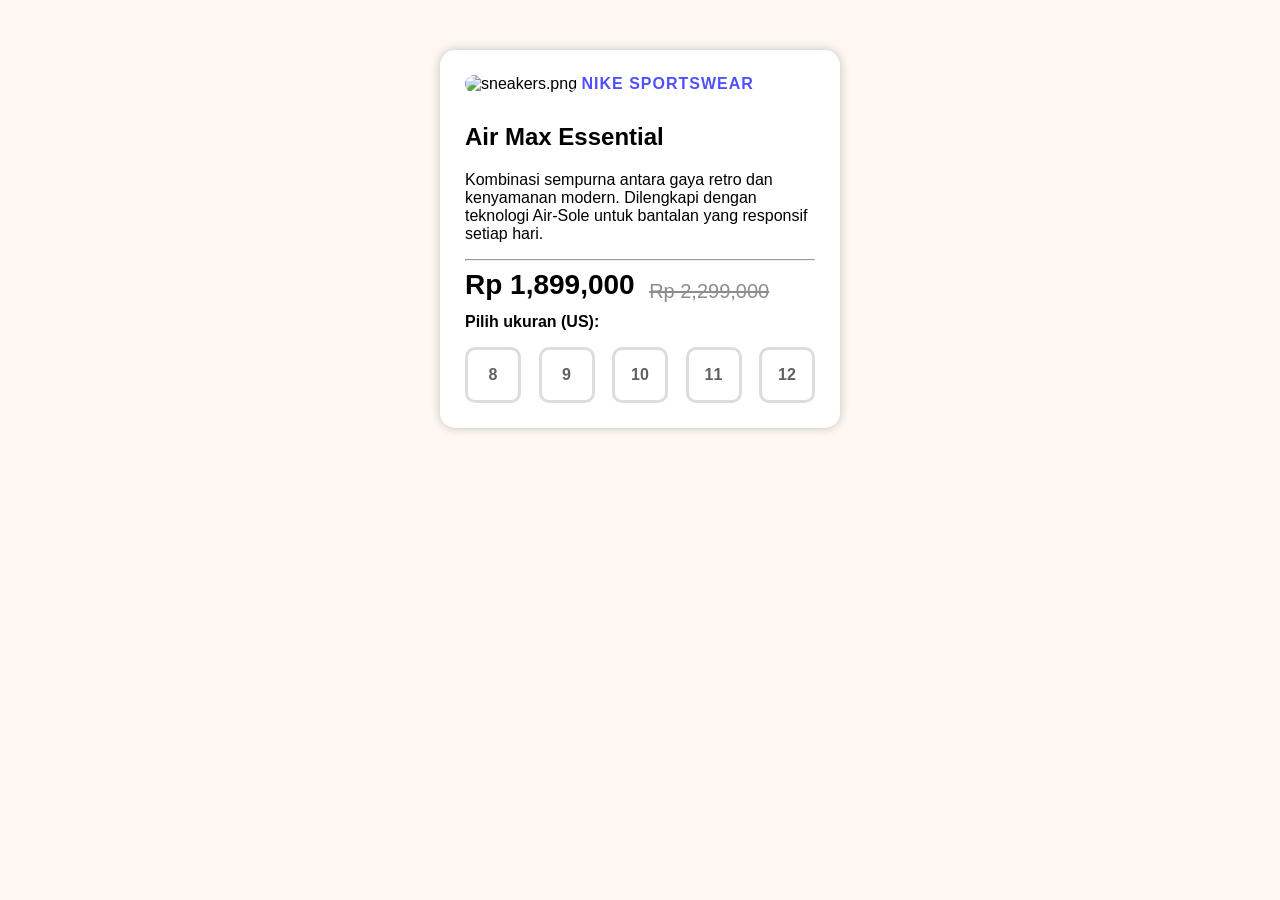
==== Web Dasar/Chapter 11 - Css Box Model/latihan-sneakers-card.html @ e8ed37f1 "Add sneakers card HTML and image for styling practice - Created a new HTML file for a sneakers card " ====
<!DOCTYPE html>
<html lang="en">
<head>
    <meta charset="UTF-8">
    <meta name="viewport" content="width=device-width, initial-scale=1.0">
    <title>Latihan Sneakers Card</title>
    <style>
        body{
            background-color: rgb(255, 248, 240);
            font-family: 'Segoe UI', Tahoma, Geneva, Verdana, sans-serif
        }
        .container{
            width: 350px;
            background-color: white;
            padding: 25px;
            margin: 50px auto;
            box-shadow: 0 0 10px rgb(190, 190, 190);
            border-radius: 15px;
        }

        img[src="sneakers.png"]{
            width: 100%;
            border-radius: 15px;
            margin-bottom: 10px;
            cursor: pointer;
        }

        img[src="sneakers.png"]:hover{
            scale: calc(0.90);
            box-shadow: 0 0 25px red;
        }

        .name{
            text-transform: uppercase;
            letter-spacing: 1px;
            font-weight: bold;
            color: rgb(80, 80, 255);
        }

        h2{
            text-transform: capitalize;
            font-weight: 750;
        }
        .price{
            font-weight: 800;
            font-size: 28px;
        }
        sub{
            text-decoration: line-through;
            color: rgb(141, 141, 141);
            font-size: 20px;
            margin-left: 10px;
        }
        .caption{
            margin-top: 10px;
            font-weight: bold;
        }
        .size-box-container{
            display: flex;
            justify-content: space-between;
        }
        .size-box{
            display: inline-flex;
            justify-content: center;
            align-items: center;
            
            border: 3px solid rgba(158, 158, 158, 0.345);
            height: 50px;
            width: 50px;
            color: rgb(97, 97, 97);
            border-radius: 10px;
            font-weight: bold;
        }
    </style>
</head>
<body>
    <div class="container">
        <img src="sneakers.png" alt="sneakers.png">
        <span class="name">nike sportswear</span>
        <h2>Air max essential</h2>
        <p>Kombinasi sempurna antara gaya retro dan kenyamanan modern. Dilengkapi dengan teknologi Air-Sole untuk bantalan yang responsif setiap hari.</p>
        <hr>
        <span class="price">Rp 1,899,000</span>
        <sub>Rp 2,299,000</sub>
        <p class="caption">Pilih ukuran (US):</p>
        <div class="size-box-container">
            <div class="size-box">8</div>
            <div class="size-box">9</div>
            <div class="size-box">10</div>
            <div class="size-box">11</div>
            <div class="size-box">12</div>
        </div>
    </div>
</body>
</html>
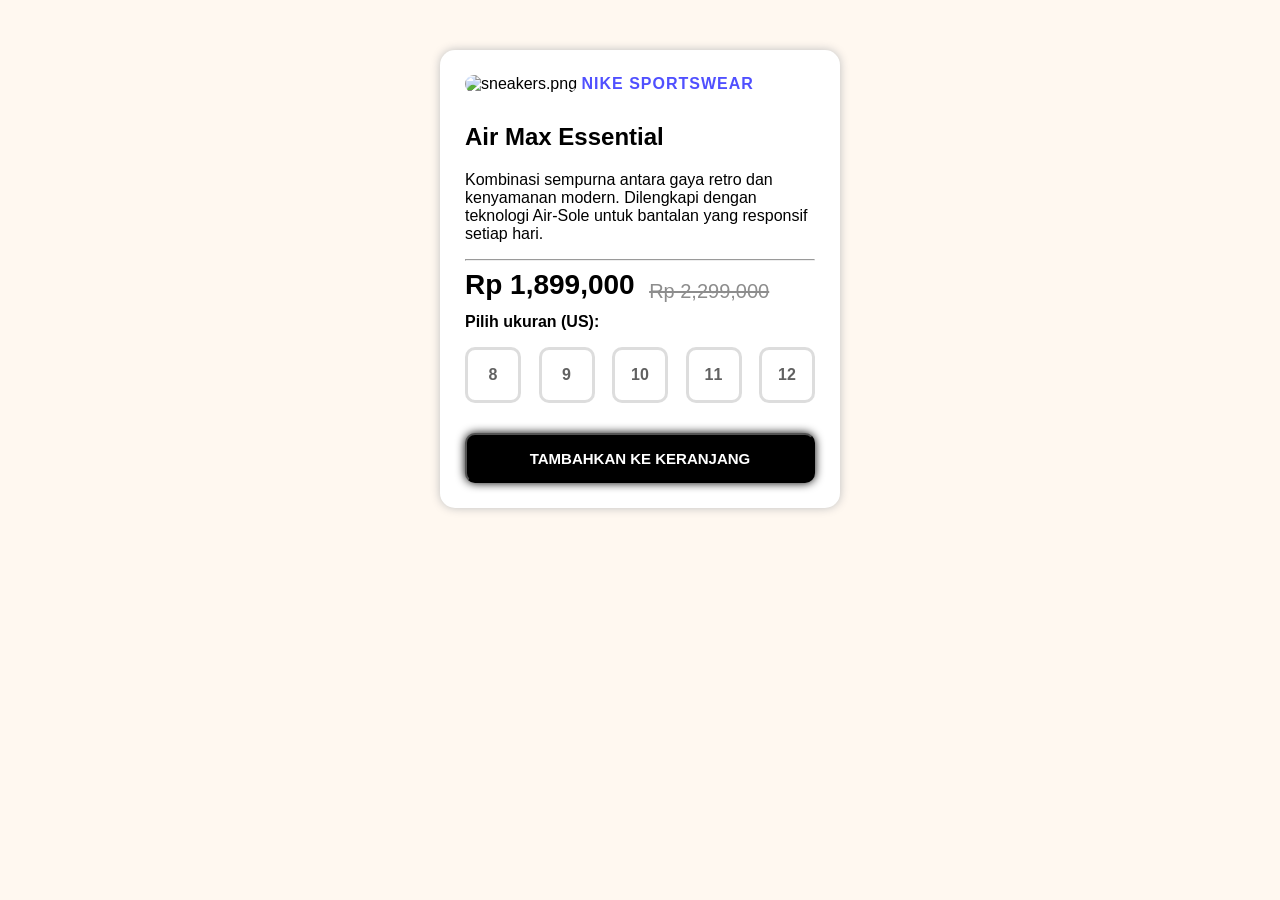
==== commit 2d1cce36: "update: Change container div to article for semantic HTML structure" ====
--- a/Web Dasar/Chapter 11 - Css Box Model/latihan-sneakers-card.html
+++ b/Web Dasar/Chapter 11 - Css Box Model/latihan-sneakers-card.html
@@ -26,7 +26,7 @@
         }
 
         img[src="sneakers.png"]:hover{
-            scale: calc(0.90);
+            scale: calc(0.98);
             box-shadow: 0 0 25px red;
         }
 
@@ -57,8 +57,14 @@
         }
         .size-box-container{
             display: flex;
+            box-sizing: border-box;
             justify-content: space-between;
         }
+
+        .size-radio{
+            display: none;
+        }
+
         .size-box{
             display: inline-flex;
             justify-content: center;
@@ -70,11 +76,45 @@
             color: rgb(97, 97, 97);
             border-radius: 10px;
             font-weight: bold;
+            transition: all 0.2s ease;
         }
+
+        .size-box:hover{
+            border: 3px solid black;
+        }
+
+        .size-radio:checked + .size-box{
+            color: white;
+            background-color: black;
+        }
+
+        .checkout{
+            margin-top: 30px;
+            display: flex;
+            justify-content: center;
+            align-items: center;
+            text-transform: uppercase;
+            font-family: Arial, Helvetica, sans-serif;
+            font-weight: bold;
+            font-size: 15px;
+            width: 100%;
+            height: 50px;
+            color: white;
+            background-color: black;
+            border-radius: 10px;
+            box-shadow: 0 0 10px black;
+            cursor: pointer;
+        }        
+
+        .checkout:active{
+            box-shadow: 0 0 0 0;
+            scale: calc(0.98);
+        }
+        
     </style>
 </head>
 <body>
-    <div class="container">
+    <article class="container">
         <img src="sneakers.png" alt="sneakers.png">
         <span class="name">nike sportswear</span>
         <h2>Air max essential</h2>
@@ -84,12 +124,25 @@
         <sub>Rp 2,299,000</sub>
         <p class="caption">Pilih ukuran (US):</p>
         <div class="size-box-container">
-            <div class="size-box">8</div>
-            <div class="size-box">9</div>
-            <div class="size-box">10</div>
-            <div class="size-box">11</div>
-            <div class="size-box">12</div>
+
+            <input type="radio" name="size" id="size8" class="size-radio" value="8">
+            <label for="size8" class="size-box">8</label>
+
+            <input type="radio" name="size" id="size9" class="size-radio" value="9">
+            <label for="size9" class="size-box">9</label>
+
+            <input type="radio" name="size" id="size10" class="size-radio" value="10">
+            <label for="size10" class="size-box">10</label>
+
+            <input type="radio" name="size" id="size11" class="size-radio" value="11">
+            <label for="size11" class="size-box">11</label>
+
+            <input type="radio" name="size" id="size12" class="size-radio" value="12">
+            <label for="size12" class="size-box">12</label>
         </div>
-    </div>
+
+        <button class="checkout">Tambahkan ke keranjang</button>
+
+    </article>
 </body>
 </html>
